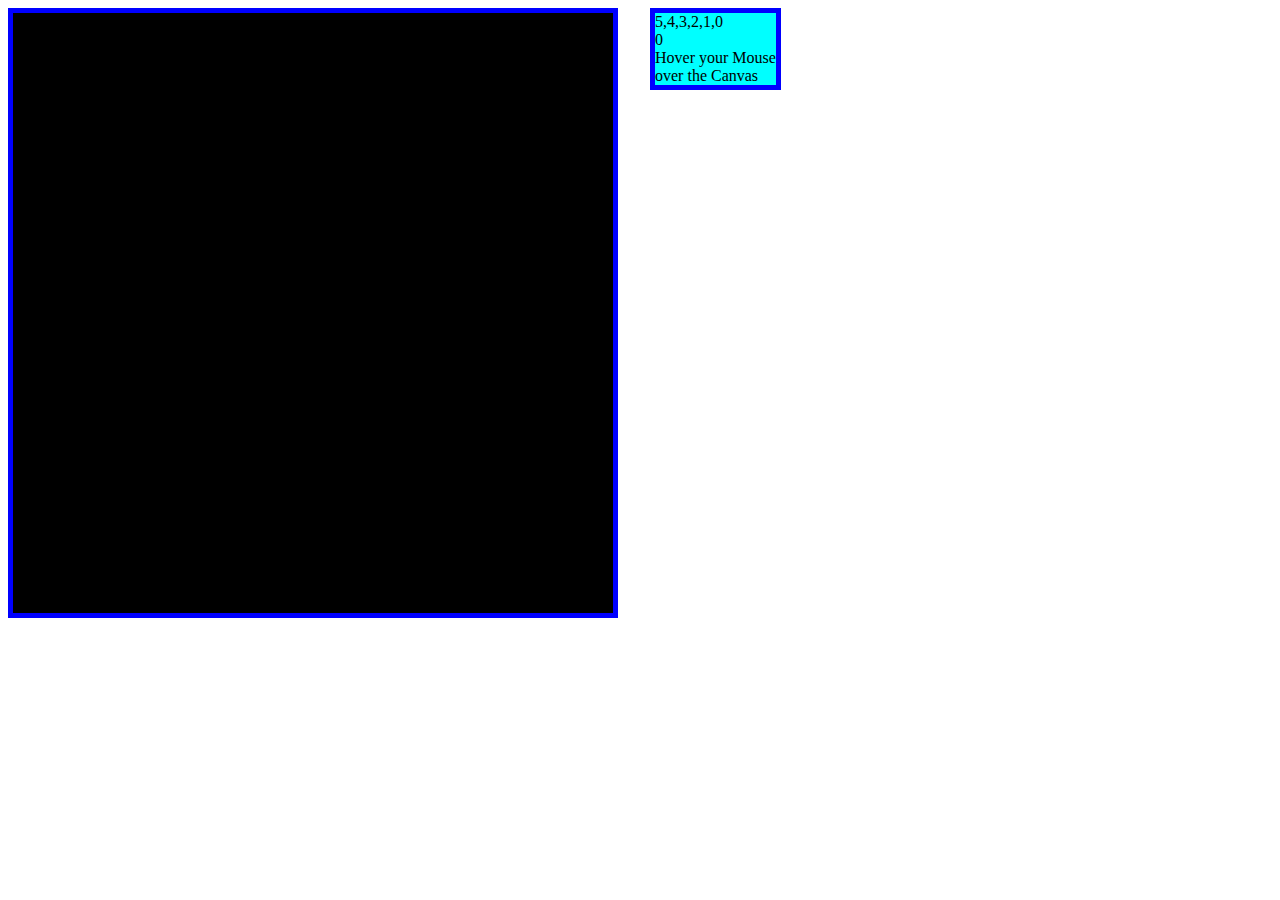
==== index.html @ 9f57f0ee "Added HTML5 Canvas Files" ====
<!DOCTYPE html>
<html>
<head>
<title>3d</title>
<script type="text/Javascript">

max=0;
val=0;
ind=0;
RX=[0,0,0,0];
RY=[0,0,0,0];
RZ=[0,0,0,0];
rmx=[0,0,0,0,0,0,0,0,0,0,0,0];
rmy=[0,0,0,0,0,0,0,0,0,0,0,0];
VX=[];
VY=[];
VZ=[];
quadindex=[];
quadv1=[];
quadv2=[];
quadv3=[];
quadv4=[];
quadcol=[];
quadz=[];
quadzsorted=[];
quadcx=[];
quadcy=[];
quadcz=[];
drawn=[];

order=[];

Theta=0;
MouseX=0;
MouseY=0;

camdist=500;
centerpx=300;
fov=500;

function onCreate()
{
List();

addPoint(-150,150,150);
addPoint(150,150,150);
addPoint(150,150,-150);
addPoint(-150,150,-150);

addPoint(-150,-150,150);
addPoint(150,-150,150);
addPoint(150,-150,-150);
addPoint(-150,-150,-150);

addQuad(0,1,2,3,"#FF0000");
addQuad(4,5,6,7,"#FFFF00");
addQuad(0,4,5,1,"#00FF00");
addQuad(1,5,6,2,"#00FFFF");
addQuad(2,6,7,3,"#0000FF");
addQuad(3,7,4,0,"#FF00FF");

Draw();
RMatrixCalculate();
}

function addPoint(x1,y1,z1)
{
VX.push(x1);
VY.push(y1);
VZ.push(z1);
}

function addQuad(v1,v2,v3,v4,col)
{
quadindex.push(quadindex.length);
quadv1.push(v1);
quadv2.push(v2);
quadv3.push(v3);
quadv4.push(v4);
quadcol.push(col);
quadz.push(0);
quadzsorted.push(0);
drawn.push(false);

quadcx.push((VX[v1]+VX[v2]+VX[v3]+VX[v4])/4);
quadcy.push((VY[v1]+VY[v2]+VY[v3]+VY[v4])/4);
quadcz.push((VZ[v1]+VZ[v2]+VZ[v3]+VZ[v4])/4);
}

function Draw()
{
document.getElementById("mycanvas").getContext("2d").fillStyle="#000000";
document.getElementById("mycanvas").getContext("2d").fillRect(0,0,700,700);
document.getElementById("mycanvas").getContext("2d").strokeStyle="#00ff00";
sortQuads();
//DrawLine();
//document.title='X:'+MouseX+' Y:'+MouseY;
document.getElementById("mycanvas").getContext("2d").stroke();



setTimeout("Draw()",0);
}

function sortQuads()
{
//find z-values
//order=[];

for(z=0;z<quadindex.length;z++)
{
quadz[z]=((quadcx[z]*RZ[1])+(quadcy[z]*RZ[2])+(quadcz[z]*RZ[3]))*-1;
}

order=[];
for(i=0;i<quadindex.length;i++)
{
val=-1;
max=-1000;
  for(q=0;q<quadindex.length;q++)
  {
    if(quadz[q]>max && order.indexOf(q)==-1)
    {
      max=quadz[q];
      val=q;
    }
  }
order.push(val);
}

order.reverse();

for(o=0;o<quadindex.length;o++)
{
ind=order[o];
DrawQuad(quadv1[ind],quadv2[ind],quadv3[ind],quadv4[ind],quadcol[ind]);
}

//ind=-1;
//val=-1000;

//for(i=0;i<quadindex.length;i++)
//{

//for(q=(i-1);q<quadindex.length;q++)
//{
//if (quadz[q]>val)
//{
//drawn[q]=true;
//val=quadz[q];
//ind=quadindex[q];
//document.title+=' '+ind;
//document.title=drawn;
//}
//
//document.title+=' '+ind;
//DrawQuad(quadv1[ind],quadv2[ind],quadv3[ind],quadv4[ind],quadcol[ind]);
//}
//drawn=[false,false,false,false,false,false];
//}
//document.title=quadindex.length;
}


function DrawLine()
{
document.getElementById("mycanvas").getContext("2d").beginPath();

for(i=0;i<VX.length;i++)
{
document.getElementById("mycanvas").getContext("2d").moveTo(rmx[i],rmy[i]);
document.getElementById("mycanvas").getContext("2d").lineTo(rmx[(i+1)%VX.length],rmy[(i+1)%VX.length]);
}


document.getElementById("mycanvas").getContext("2d").closePath();
}

function DrawQuad(i1,i2,i3,i4,col)
{
f=0;
x1=rmx[i1];
y1=rmy[i1];
x2=rmx[i2];
y2=rmy[i2];
x3=rmx[i3];
y3=rmy[i3];
x4=rmx[i4];
y4=rmy[i4];
quadX=new Array(x1,x2,x3,x4);
quadY=new Array(y1,y2,y3,y4);
//var img1=document.getElementById("myimage");
//var pat=document.getElementById("mycanvas").getContext("2d").drawImage(img1, 0, 0, 1, 1);
var grd=document.getElementById("mycanvas").getContext("2d").createLinearGradient(0,0,200,0);
grd.addColorStop(0,"red");
grd.addColorStop(1,"white");
document.getElementById("mycanvas").getContext("2d").beginPath();
document.getElementById("mycanvas").getContext("2d").moveTo(x4,y4);
for(f=0;f<quadX.length;f++)
{
document.getElementById("mycanvas").getContext("2d").lineTo(quadX[f],quadY[f]);
}
document.getElementById("mycanvas").getContext("2d").closePath();
document.getElementById("mycanvas").getContext("2d").fillStyle=/*pat;*/col;//grd;
document.getElementById("mycanvas").getContext("2d").fill();

}

function RMatrixCalculate()
{
for(h=0;h<=VX.length;h++)
{
qrt=300;
zval1=(RMatrix(VX[h],VY[h],VZ[h],'z'))+camdist;
rmx[h]=(Math.atan((RMatrix(VX[h],VY[h],VZ[h],'x')/zval1))*camdist+qrt);
rmy[h]=(Math.atan((RMatrix(VX[h],VY[h],VZ[h],'y')/zval1))*camdist+qrt);
}
setTimeout("RMatrixCalculate()",0);
}

function RMatrix(x,y,z,a)
{
if(a==='x'){j=(x*RX[1])+(y*RX[2])+(z*RX[3]);}
if(a==='y'){j=(x*RY[1])+(y*RY[2])+(z*RY[3]);}
if(a==='z'){j=(x*RZ[1])+(y*RZ[2])+(z*RZ[3]);}
return j;
}

function GetMousePos(event)
{
MouseX=event.clientX;
MouseY=event.clientY;
Rotation();
}

function GetTouchPos(event)
{
MouseX=event.clientX;
MouseY=event.clientY;
Rotation();
}


function Rotation()
{
phi=MouseY/-100;
theta=MouseX/-100;
psi=0;

RX[1]=Math.cos(theta)*Math.cos(psi);
RX[2]=(-1*Math.cos(phi)*Math.sin(psi))+(Math.sin(phi)*Math.sin(theta)*Math.cos(psi));
RX[3]=(Math.sin(phi)*Math.sin(psi))+(Math.cos(phi)*Math.sin(theta)*Math.cos(psi));
RY[1]=Math.cos(theta)*Math.sin(psi);
RY[2]=(Math.cos(phi)*Math.cos(psi))+(Math.sin(phi)*Math.sin(theta)*Math.sin(psi));
RY[3]=(-1*Math.sin(phi)*Math.cos(psi))+(Math.cos(phi)*Math.sin(theta)*Math.sin(psi));
RZ[1]=(-1*Math.sin(theta));
RZ[2]=Math.sin(phi)*Math.cos(theta);
RZ[3]=Math.cos(phi)*Math.cos(theta);

}

function Translation()
{

}

function List()
{
document.getElementById("output").innerHTML=""
+order
+"</br>"+quadz[0]
+"</br>"+"Hover your Mouse"
+"</br>"+"over the Canvas";
//+"</br>";
setTimeout("List()",0);
}

</script>
</head>
<body onload="onCreate();">

<canvas id="mycanvas" width="600" height="600" style="position:absolute; border:thick blue solid;" onmousemove="GetMousePos(event);" ontouchmove="GetTouchPos(event);"></canvas>
<div id="output" style="position:absolute; height:content; width:content;left:650px; background-color:#00FFFF; border:thick blue solid;"></div>
</body>
</html>
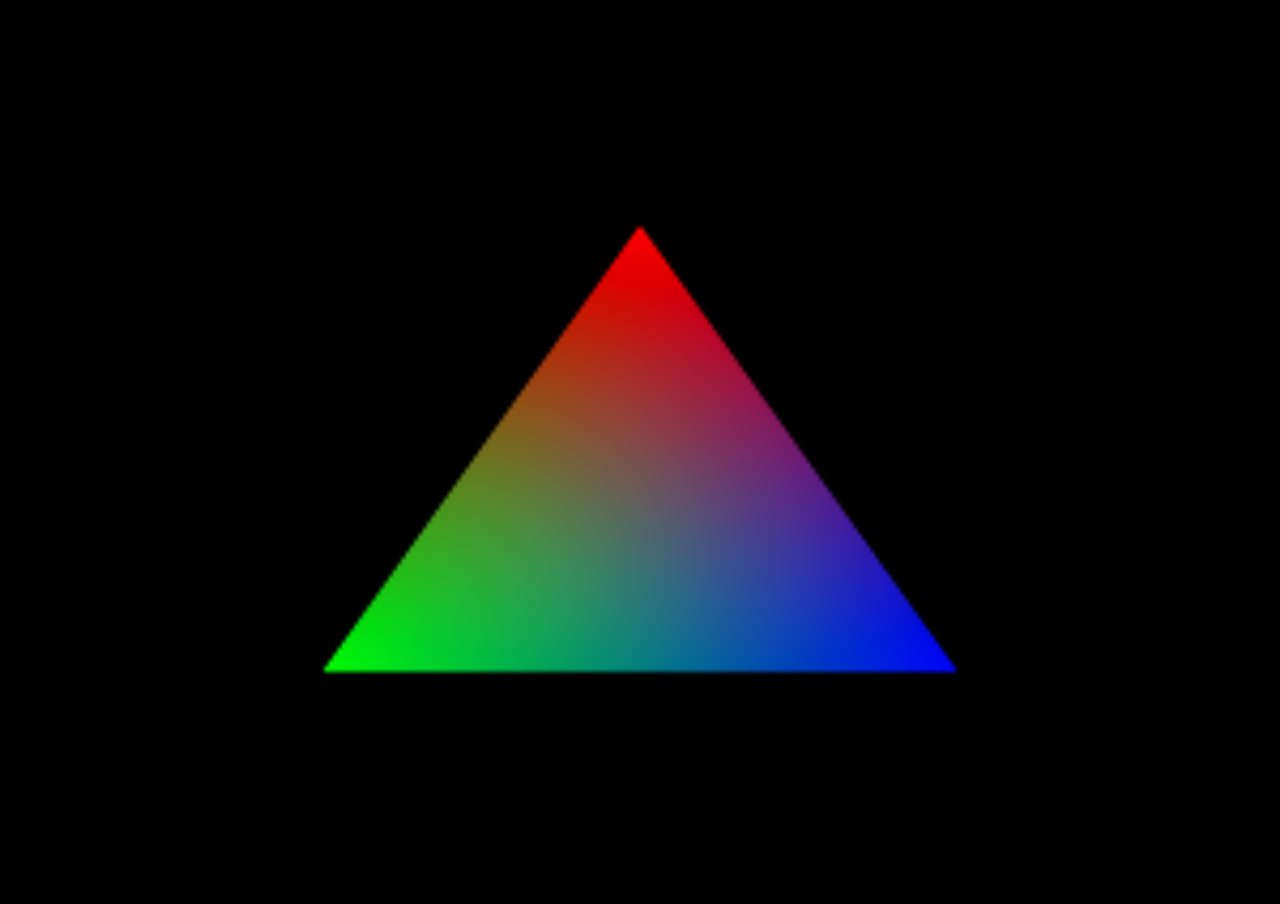
==== commit 1ccaa40f: "Added WebGL Shader Files" ====
--- a/index.html
+++ b/index.html
@@ -1,285 +1,12 @@
 <!DOCTYPE html>
-<html>
-<head>
-<title>3d</title>
-<script type="text/Javascript">
-
-max=0;
-val=0;
-ind=0;
-RX=[0,0,0,0];
-RY=[0,0,0,0];
-RZ=[0,0,0,0];
-rmx=[0,0,0,0,0,0,0,0,0,0,0,0];
-rmy=[0,0,0,0,0,0,0,0,0,0,0,0];
-VX=[];
-VY=[];
-VZ=[];
-quadindex=[];
-quadv1=[];
-quadv2=[];
-quadv3=[];
-quadv4=[];
-quadcol=[];
-quadz=[];
-quadzsorted=[];
-quadcx=[];
-quadcy=[];
-quadcz=[];
-drawn=[];
-
-order=[];
-
-Theta=0;
-MouseX=0;
-MouseY=0;
-
-camdist=500;
-centerpx=300;
-fov=500;
-
-function onCreate()
-{
-List();
-
-addPoint(-150,150,150);
-addPoint(150,150,150);
-addPoint(150,150,-150);
-addPoint(-150,150,-150);
-
-addPoint(-150,-150,150);
-addPoint(150,-150,150);
-addPoint(150,-150,-150);
-addPoint(-150,-150,-150);
-
-addQuad(0,1,2,3,"#FF0000");
-addQuad(4,5,6,7,"#FFFF00");
-addQuad(0,4,5,1,"#00FF00");
-addQuad(1,5,6,2,"#00FFFF");
-addQuad(2,6,7,3,"#0000FF");
-addQuad(3,7,4,0,"#FF00FF");
-
-Draw();
-RMatrixCalculate();
-}
-
-function addPoint(x1,y1,z1)
-{
-VX.push(x1);
-VY.push(y1);
-VZ.push(z1);
-}
-
-function addQuad(v1,v2,v3,v4,col)
-{
-quadindex.push(quadindex.length);
-quadv1.push(v1);
-quadv2.push(v2);
-quadv3.push(v3);
-quadv4.push(v4);
-quadcol.push(col);
-quadz.push(0);
-quadzsorted.push(0);
-drawn.push(false);
-
-quadcx.push((VX[v1]+VX[v2]+VX[v3]+VX[v4])/4);
-quadcy.push((VY[v1]+VY[v2]+VY[v3]+VY[v4])/4);
-quadcz.push((VZ[v1]+VZ[v2]+VZ[v3]+VZ[v4])/4);
-}
-
-function Draw()
-{
-document.getElementById("mycanvas").getContext("2d").fillStyle="#000000";
-document.getElementById("mycanvas").getContext("2d").fillRect(0,0,700,700);
-document.getElementById("mycanvas").getContext("2d").strokeStyle="#00ff00";
-sortQuads();
-//DrawLine();
-//document.title='X:'+MouseX+' Y:'+MouseY;
-document.getElementById("mycanvas").getContext("2d").stroke();
-
-
-
-setTimeout("Draw()",0);
-}
-
-function sortQuads()
-{
-//find z-values
-//order=[];
-
-for(z=0;z<quadindex.length;z++)
-{
-quadz[z]=((quadcx[z]*RZ[1])+(quadcy[z]*RZ[2])+(quadcz[z]*RZ[3]))*-1;
-}
-
-order=[];
-for(i=0;i<quadindex.length;i++)
-{
-val=-1;
-max=-1000;
-  for(q=0;q<quadindex.length;q++)
-  {
-    if(quadz[q]>max && order.indexOf(q)==-1)
-    {
-      max=quadz[q];
-      val=q;
-    }
-  }
-order.push(val);
-}
-
-order.reverse();
-
-for(o=0;o<quadindex.length;o++)
-{
-ind=order[o];
-DrawQuad(quadv1[ind],quadv2[ind],quadv3[ind],quadv4[ind],quadcol[ind]);
-}
-
-//ind=-1;
-//val=-1000;
-
-//for(i=0;i<quadindex.length;i++)
-//{
-
-//for(q=(i-1);q<quadindex.length;q++)
-//{
-//if (quadz[q]>val)
-//{
-//drawn[q]=true;
-//val=quadz[q];
-//ind=quadindex[q];
-//document.title+=' '+ind;
-//document.title=drawn;
-//}
-//
-//document.title+=' '+ind;
-//DrawQuad(quadv1[ind],quadv2[ind],quadv3[ind],quadv4[ind],quadcol[ind]);
-//}
-//drawn=[false,false,false,false,false,false];
-//}
-//document.title=quadindex.length;
-}
-
-
-function DrawLine()
-{
-document.getElementById("mycanvas").getContext("2d").beginPath();
-
-for(i=0;i<VX.length;i++)
-{
-document.getElementById("mycanvas").getContext("2d").moveTo(rmx[i],rmy[i]);
-document.getElementById("mycanvas").getContext("2d").lineTo(rmx[(i+1)%VX.length],rmy[(i+1)%VX.length]);
-}
-
-
-document.getElementById("mycanvas").getContext("2d").closePath();
-}
-
-function DrawQuad(i1,i2,i3,i4,col)
-{
-f=0;
-x1=rmx[i1];
-y1=rmy[i1];
-x2=rmx[i2];
-y2=rmy[i2];
-x3=rmx[i3];
-y3=rmy[i3];
-x4=rmx[i4];
-y4=rmy[i4];
-quadX=new Array(x1,x2,x3,x4);
-quadY=new Array(y1,y2,y3,y4);
-//var img1=document.getElementById("myimage");
-//var pat=document.getElementById("mycanvas").getContext("2d").drawImage(img1, 0, 0, 1, 1);
-var grd=document.getElementById("mycanvas").getContext("2d").createLinearGradient(0,0,200,0);
-grd.addColorStop(0,"red");
-grd.addColorStop(1,"white");
-document.getElementById("mycanvas").getContext("2d").beginPath();
-document.getElementById("mycanvas").getContext("2d").moveTo(x4,y4);
-for(f=0;f<quadX.length;f++)
-{
-document.getElementById("mycanvas").getContext("2d").lineTo(quadX[f],quadY[f]);
-}
-document.getElementById("mycanvas").getContext("2d").closePath();
-document.getElementById("mycanvas").getContext("2d").fillStyle=/*pat;*/col;//grd;
-document.getElementById("mycanvas").getContext("2d").fill();
-
-}
-
-function RMatrixCalculate()
-{
-for(h=0;h<=VX.length;h++)
-{
-qrt=300;
-zval1=(RMatrix(VX[h],VY[h],VZ[h],'z'))+camdist;
-rmx[h]=(Math.atan((RMatrix(VX[h],VY[h],VZ[h],'x')/zval1))*camdist+qrt);
-rmy[h]=(Math.atan((RMatrix(VX[h],VY[h],VZ[h],'y')/zval1))*camdist+qrt);
-}
-setTimeout("RMatrixCalculate()",0);
-}
-
-function RMatrix(x,y,z,a)
-{
-if(a==='x'){j=(x*RX[1])+(y*RX[2])+(z*RX[3]);}
-if(a==='y'){j=(x*RY[1])+(y*RY[2])+(z*RY[3]);}
-if(a==='z'){j=(x*RZ[1])+(y*RZ[2])+(z*RZ[3]);}
-return j;
-}
-
-function GetMousePos(event)
-{
-MouseX=event.clientX;
-MouseY=event.clientY;
-Rotation();
-}
-
-function GetTouchPos(event)
-{
-MouseX=event.clientX;
-MouseY=event.clientY;
-Rotation();
-}
-
-
-function Rotation()
-{
-phi=MouseY/-100;
-theta=MouseX/-100;
-psi=0;
-
-RX[1]=Math.cos(theta)*Math.cos(psi);
-RX[2]=(-1*Math.cos(phi)*Math.sin(psi))+(Math.sin(phi)*Math.sin(theta)*Math.cos(psi));
-RX[3]=(Math.sin(phi)*Math.sin(psi))+(Math.cos(phi)*Math.sin(theta)*Math.cos(psi));
-RY[1]=Math.cos(theta)*Math.sin(psi);
-RY[2]=(Math.cos(phi)*Math.cos(psi))+(Math.sin(phi)*Math.sin(theta)*Math.sin(psi));
-RY[3]=(-1*Math.sin(phi)*Math.cos(psi))+(Math.cos(phi)*Math.sin(theta)*Math.sin(psi));
-RZ[1]=(-1*Math.sin(theta));
-RZ[2]=Math.sin(phi)*Math.cos(theta);
-RZ[3]=Math.cos(phi)*Math.cos(theta);
-
-}
-
-function Translation()
-{
-
-}
-
-function List()
-{
-document.getElementById("output").innerHTML=""
-+order
-+"</br>"+quadz[0]
-+"</br>"+"Hover your Mouse"
-+"</br>"+"over the Canvas";
-//+"</br>";
-setTimeout("List()",0);
-}
-
-</script>
-</head>
-<body onload="onCreate();">
-
-<canvas id="mycanvas" width="600" height="600" style="position:absolute; border:thick blue solid;" onmousemove="GetMousePos(event);" ontouchmove="GetTouchPos(event);"></canvas>
-<div id="output" style="position:absolute; height:content; width:content;left:650px; background-color:#00FFFF; border:thick blue solid;"></div>
-</body>
+    <head>
+        <meta name="viewport" content="width=device-width, initial-scale=1.0"></meta>
+        <script src="./ctx.js"></script>
+        <link rel="stylesheet" href="./style.css"></link>
+        <link rel="icon" type="image/x-icon" href="./favicon.png?v=2"></link>
+        <title>CTX Framework</title>
+    <head>
+    <body>
+        <canvas id="ctxCanvas"></canvas>
+    </body>
 </html>--- a/style.css
+++ b/style.css
@@ -0,0 +1,3 @@
+* { box-sizing: border-box; margin: auto; text-align: center; overflow: hidden; font-family: "sans-serif"; }
+body { background: black; }
+#ctxCanvas { width: 100vw; height: 100vh; }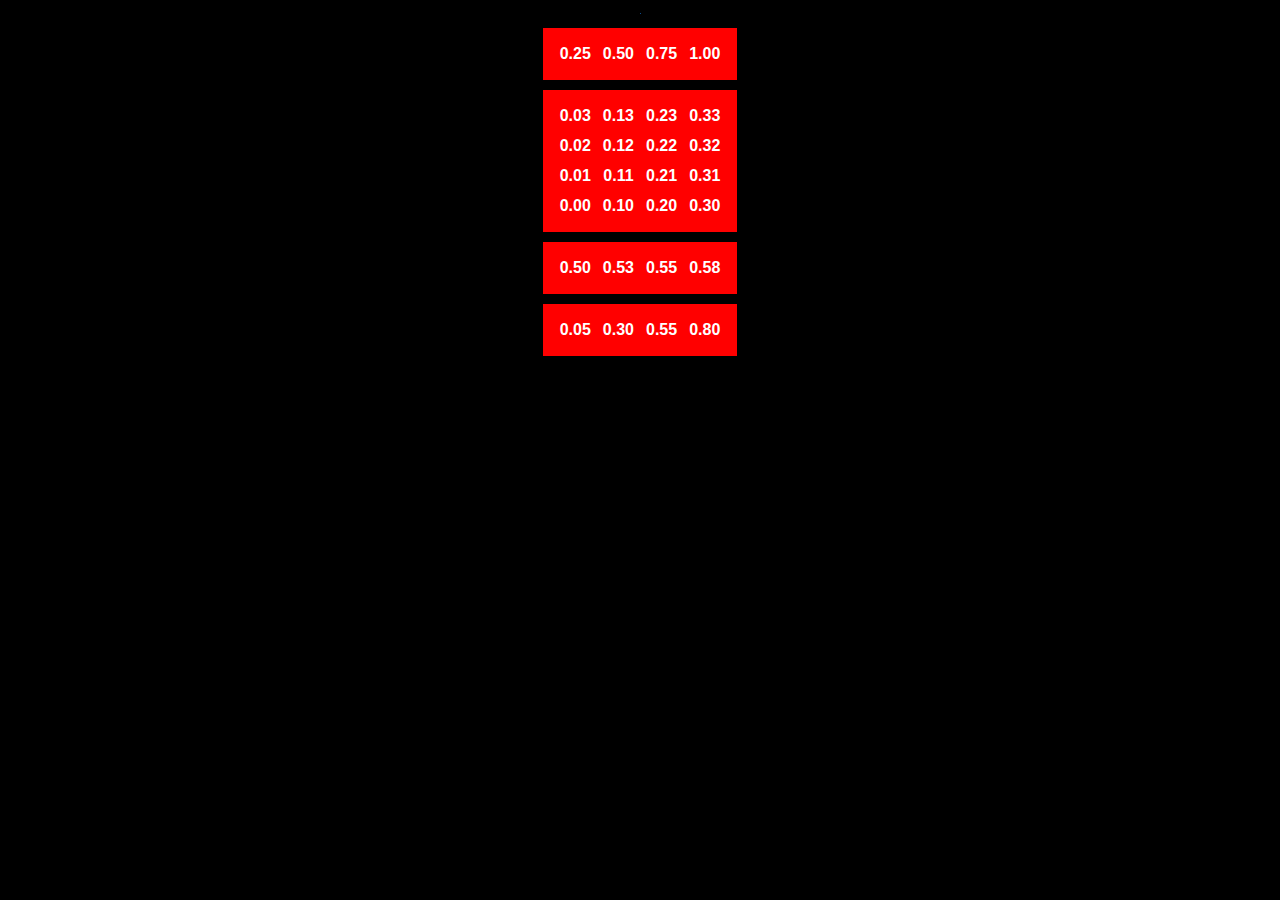
==== commit eef0393d: "Added WebGL Quad Compute Test" ====
--- a/index.html
+++ b/index.html
@@ -1,12 +1,199 @@
 <!DOCTYPE html>
+<html>
     <head>
-        <meta name="viewport" content="width=device-width, initial-scale=1.0"></meta>
-        <script src="./ctx.js"></script>
-        <link rel="stylesheet" href="./style.css"></link>
-        <link rel="icon" type="image/x-icon" href="./favicon.png?v=2"></link>
-        <title>CTX Framework</title>
+        <title>vec4 x mat4</title>
+        <script id="VertexSource1" type="x-shader/x-vertex">
+            attribute vec3 vertex;
+            attribute vec4 vector;
+            uniform mat4 matrix;
+            varying vec4 result;
+            void main()
+            {
+                gl_Position = vec4(vertex, 1.0);
+                gl_PointSize = 1.0;
+                result = matrix * vector;
+            }
+        </script>
+        <script id="VertexSource2" type="x-shader/x-vertex">
+            attribute vec3 vertex;
+            attribute vec4 vector;
+            uniform mat4 matrix;
+            varying vec4 result;
+            void main()
+            {
+                gl_Position = vec4(vertex, 1.0);
+                gl_PointSize = 1.0;
+                result = vector * matrix;
+                //result.x = vector[1];
+                //result.y = matrix[1][1];
+            }
+        </script>
+        <script id="FragmentSource" type="x-shader/x-fragment">
+            precision highp float;
+            varying vec4 result;
+            void main()
+            {
+                gl_FragColor = result;
+            }
+        </script>
+        <script>
+            window.onload = function()
+            {
+                var canvas = document.getElementById("canvas");
+                canvas.width = 1;
+                canvas.height = 1;
+                var gl = canvas.getContext("webgl");
+                if (!gl) { console.log("Error initialising WebGL"); return null; }
+                var shaderv1 = gl.createShader(gl.VERTEX_SHADER);
+                var shaderv2 = gl.createShader(gl.VERTEX_SHADER);
+                var shaderf = gl.createShader(gl.FRAGMENT_SHADER);
+                var VertexSource1 = document.getElementById("VertexSource1");
+                var VertexSource2 = document.getElementById("VertexSource2");
+                var FragmentSource = document.getElementById("FragmentSource");
+                var program1 = gl.createProgram();
+                var program2 = gl.createProgram();
+                gl.shaderSource(shaderv1, VertexSource1.text);
+                gl.shaderSource(shaderv2, VertexSource2.text);
+                gl.shaderSource(shaderf, FragmentSource.text);
+                gl.compileShader(shaderv1);
+                if (!gl.getShaderParameter(shaderv1, gl.COMPILE_STATUS)) { console.log(gl.getShaderInfoLog(shaderv1)); return null; }
+                gl.compileShader(shaderv2);
+                if (!gl.getShaderParameter(shaderv2, gl.COMPILE_STATUS)) { console.log(gl.getShaderInfoLog(shaderv2)); return null; }
+                gl.compileShader(shaderf);
+                if (!gl.getShaderParameter(shaderf, gl.COMPILE_STATUS)) { console.log(gl.getShaderInfoLog(shaderf)); return null; }
+                gl.attachShader(program1, shaderv1);
+                gl.attachShader(program1, shaderf);
+                gl.attachShader(program2, shaderv2);
+                gl.attachShader(program2, shaderf);
+                gl.linkProgram(program1);
+                if (!gl.getProgramParameter(program1, gl.LINK_STATUS)) { console.log(gl.getProgramInfoLog(program1)); return null; }
+                gl.linkProgram(program2);
+                if (!gl.getProgramParameter(program2, gl.LINK_STATUS)) { console.log(gl.getProgramInfoLog(program2)); return null; }
+                var vertex1 = gl.getAttribLocation(program1, "vertex");
+                var vertex2 = gl.getAttribLocation(program2, "vertex");
+                var vector1 = gl.getAttribLocation(program1, "vector");
+                var vector2 = gl.getAttribLocation(program2, "vector");
+                var matrix1 = gl.getUniformLocation(program1, "matrix");
+                var matrix2 = gl.getUniformLocation(program2, "matrix");
+                var vertexBuffer = gl.createBuffer();
+                var vectorBuffer = gl.createBuffer();
+                var vertices = new Float32Array([0.00, 0.00, 0.00]);
+                var dataA = new Float32Array([0.25, 0.50, 0.75, 1.00]);
+                var dataB = new Float32Array([0.00, 0.01, 0.02, 0.03, 0.10, 0.11, 0.12, 0.13, 0.20, 0.21, 0.22, 0.23, 0.30, 0.31, 0.32, 0.33]);
+                gl.bindBuffer(gl.ARRAY_BUFFER, vertexBuffer);
+                gl.bufferData(gl.ARRAY_BUFFER, vertices, gl.STATIC_DRAW);
+                gl.bindBuffer(gl.ARRAY_BUFFER, vectorBuffer);
+                gl.bufferData(gl.ARRAY_BUFFER, dataA, gl.STATIC_DRAW);
+                gl.useProgram(program1);
+                gl.viewport(0, 0, 1, 1);
+                gl.clearColor(1.0, 0.0, 0.0, 1.0);
+                gl.clear(gl.COLOR_BUFFER_BIT);
+                gl.bindBuffer(gl.ARRAY_BUFFER, vertexBuffer);
+                gl.vertexAttribPointer(vertex1, 3, gl.FLOAT, false, 0, 0);
+                gl.enableVertexAttribArray(vertex1);
+                gl.bindBuffer(gl.ARRAY_BUFFER, vectorBuffer);
+                gl.vertexAttribPointer(vector1, 4, gl.FLOAT, false, 0, 0);
+                gl.enableVertexAttribArray(vector1);
+                gl.uniformMatrix4fv(matrix1, false, dataB);
+                gl.drawArrays(gl.POINTS, 0, 1);
+                var dataC = new Uint8Array([0, 0, 0, 0]);
+                gl.readPixels(0, 0, 1, 1, gl.RGBA, gl.UNSIGNED_BYTE, dataC, 0);
+                gl.useProgram(program2);
+                gl.viewport(0, 0, 1, 1);
+                gl.clearColor(1.0, 0.0, 0.0, 1.0);
+                gl.clear(gl.COLOR_BUFFER_BIT);
+                gl.bindBuffer(gl.ARRAY_BUFFER, vertexBuffer);
+                gl.vertexAttribPointer(vertex2, 3, gl.FLOAT, false, 0, 0);
+                gl.enableVertexAttribArray(vertex2);
+                gl.bindBuffer(gl.ARRAY_BUFFER, vectorBuffer);
+                gl.vertexAttribPointer(vector2, 4, gl.FLOAT, false, 0, 0);
+                gl.enableVertexAttribArray(vector2);
+                gl.uniformMatrix4fv(matrix2, false, dataB);
+                gl.drawArrays(gl.POINTS, 0, 1);
+                var dataD = new Uint8Array([0, 0, 0, 0]);
+                gl.readPixels(0, 0, 1, 1, gl.RGBA, gl.UNSIGNED_BYTE, dataD, 0);
+                var tableA = document.getElementById("tableA");
+                var tableB = document.getElementById("tableB");
+                var tableC = document.getElementById("tableC");
+                var tableD = document.getElementById("tableD");
+                for (var i = 0; i < 4; ++i)
+                {
+                    tableA.children[0].children[0].children[i].innerText = parseFloat(dataA[i]).toFixed(2);
+                    for (var j = 0; j < 4; ++j)
+                    {
+                        tableB.children[0].children[3 - i].children[j].innerText = parseFloat(dataB[(j * 4) + i]).toFixed(2);
+                    }
+                    tableC.children[0].children[0].children[i].innerText = (parseFloat(dataC[i]) / 255.0).toFixed(2);
+                    tableD.children[0].children[0].children[i].innerText = (parseFloat(dataD[i]) / 255.0).toFixed(2);
+                }
+            }
+        </script>
+        <style>
+            * { box-sizing: border-box; margin: auto; text-align: center; overflow: hidden; font-family: sans-serif; font-weight: bold; color: white; }
+            body { background: black; }
+            table { background: red; margin-top: 10px; padding: 10px; }
+            canvas { width: 1px; height: 1px; }
+        </style>
     <head>
     <body>
-        <canvas id="ctxCanvas"></canvas>
+        <canvas id="canvas" width="1" height="1"></canvas>
+        <table id="tableA" cellpadding="5">
+            <tbody>
+                <tr>
+                    <td>-</td>
+                    <td>-</td>
+                    <td>-</td>
+                    <td>-</td>
+                </tr>
+            </tbody>
+        </table>
+        <table id="tableB" cellpadding="5">
+            <tbody>
+                <tr>
+                    <td>-</td>
+                    <td>-</td>
+                    <td>-</td>
+                    <td>-</td>
+                </tr>
+                <tr>
+                    <td>-</td>
+                    <td>-</td>
+                    <td>-</td>
+                    <td>-</td>
+                </tr>
+                <tr>
+                    <td>-</td>
+                    <td>-</td>
+                    <td>-</td>
+                    <td>-</td>
+                </tr>
+                <tr>
+                    <td>-</td>
+                    <td>-</td>
+                    <td>-</td>
+                    <td>-</td>
+                </tr>
+            </tbody>
+        </table>
+        <table id="tableC" cellpadding="5">
+            <tbody>
+                <tr>
+                    <td>-</td>
+                    <td>-</td>
+                    <td>-</td>
+                    <td>-</td>
+                </tr>
+            </tbody>
+        </table>
+        <table id="tableD" cellpadding="5">
+            <tbody>
+                <tr>
+                    <td>-</td>
+                    <td>-</td>
+                    <td>-</td>
+                    <td>-</td>
+                </tr>
+            </tbody>
+        </table>
     </body>
 </html>